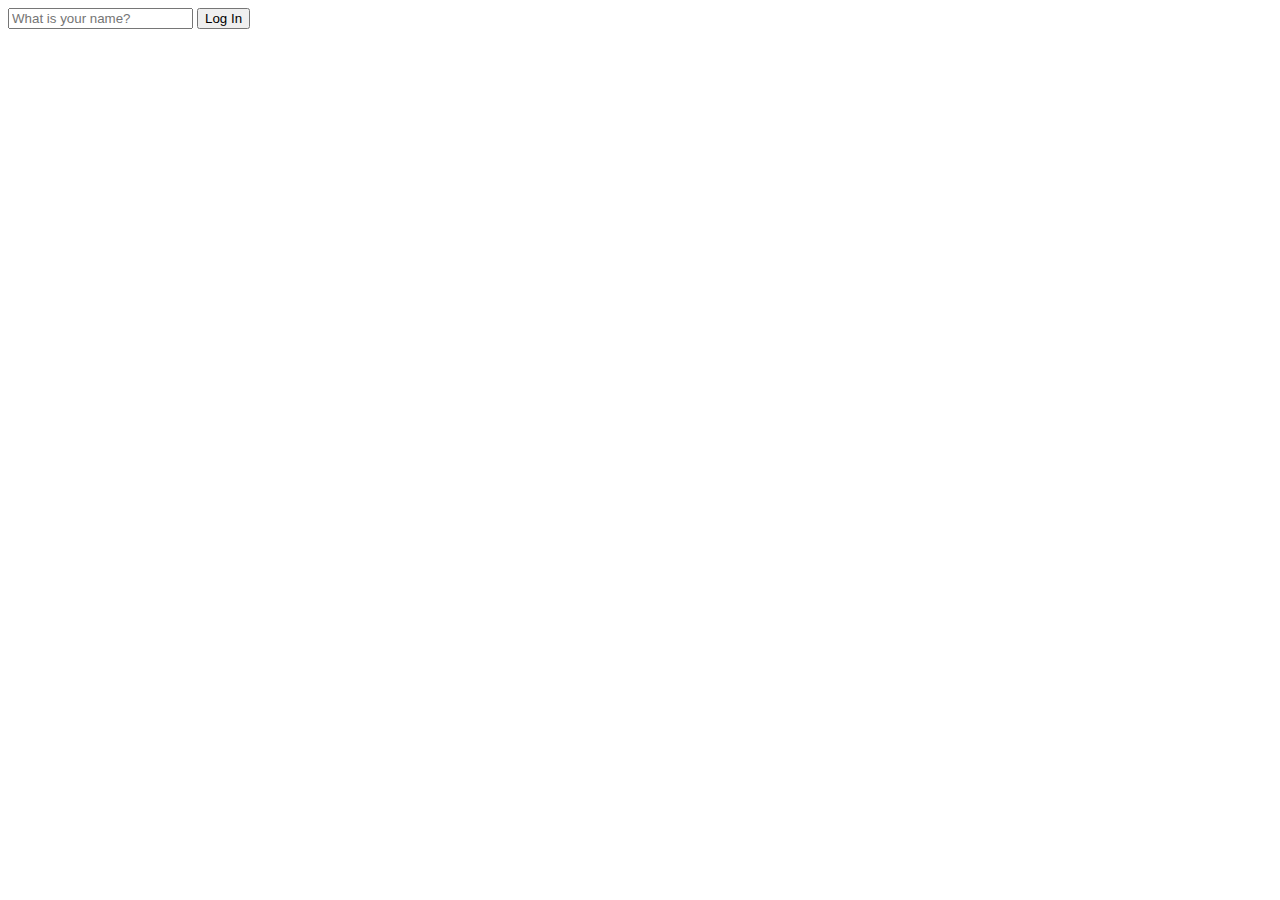
==== javaScript/index.html @ dc91528a "localStorage" ====
<!DOCTYPE html>
<html lang="en">
<head>
    <meta charset="UTF-8">
    <meta http-equiv="X-UA-Compatible" content="IE=edge">
    <meta name="viewport" content="width=device-width, initial-scale=1.0">
    <link rel="stylesheet" href="style.css"/>
    <title>Momentum App</title>
</head>
<body>
    <form class="hidden" id="login-form">
        <input required maxlength="15" type="text" placeholder="What is your name?"/>
        <input type="submit" value="Log In">
    </form>
    <h1 id="greeting" class="hidden"></h1>
    <script src="app.js"></script>
</body>
</html>
---- javaScript/style.css ----
.hidden {
    display: none;
}
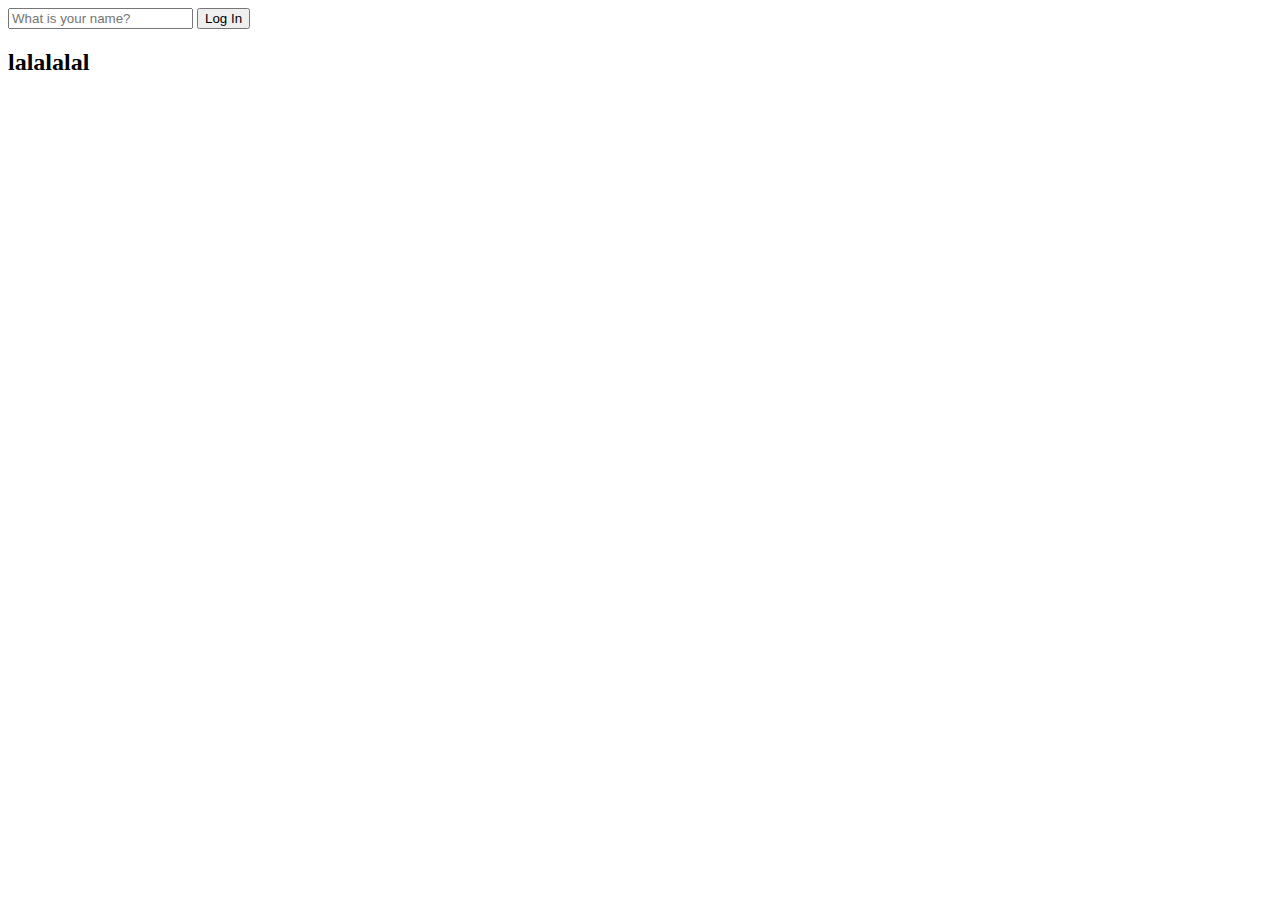
==== commit 56848471: "commit" ====
--- a/javaScript/index.html
+++ b/javaScript/index.html
@@ -4,7 +4,7 @@
     <meta charset="UTF-8">
     <meta http-equiv="X-UA-Compatible" content="IE=edge">
     <meta name="viewport" content="width=device-width, initial-scale=1.0">
-    <link rel="stylesheet" href="style.css"/>
+    <link rel="stylesheet" href="css/style.css"/>
     <title>Momentum App</title>
 </head>
 <body>
@@ -12,7 +12,9 @@
         <input required maxlength="15" type="text" placeholder="What is your name?"/>
         <input type="submit" value="Log In">
     </form>
+    <h2 id="clock">00:00</h2>
     <h1 id="greeting" class="hidden"></h1>
-    <script src="app.js"></script>
+    <script src="js/greeting.js"></script>
+    <script src="js/clock.js"></script>
 </body>
 </html>--- a/javaScript/css/style.css
+++ b/javaScript/css/style.css
@@ -0,0 +1,3 @@
+.hidden {
+    display: none;
+}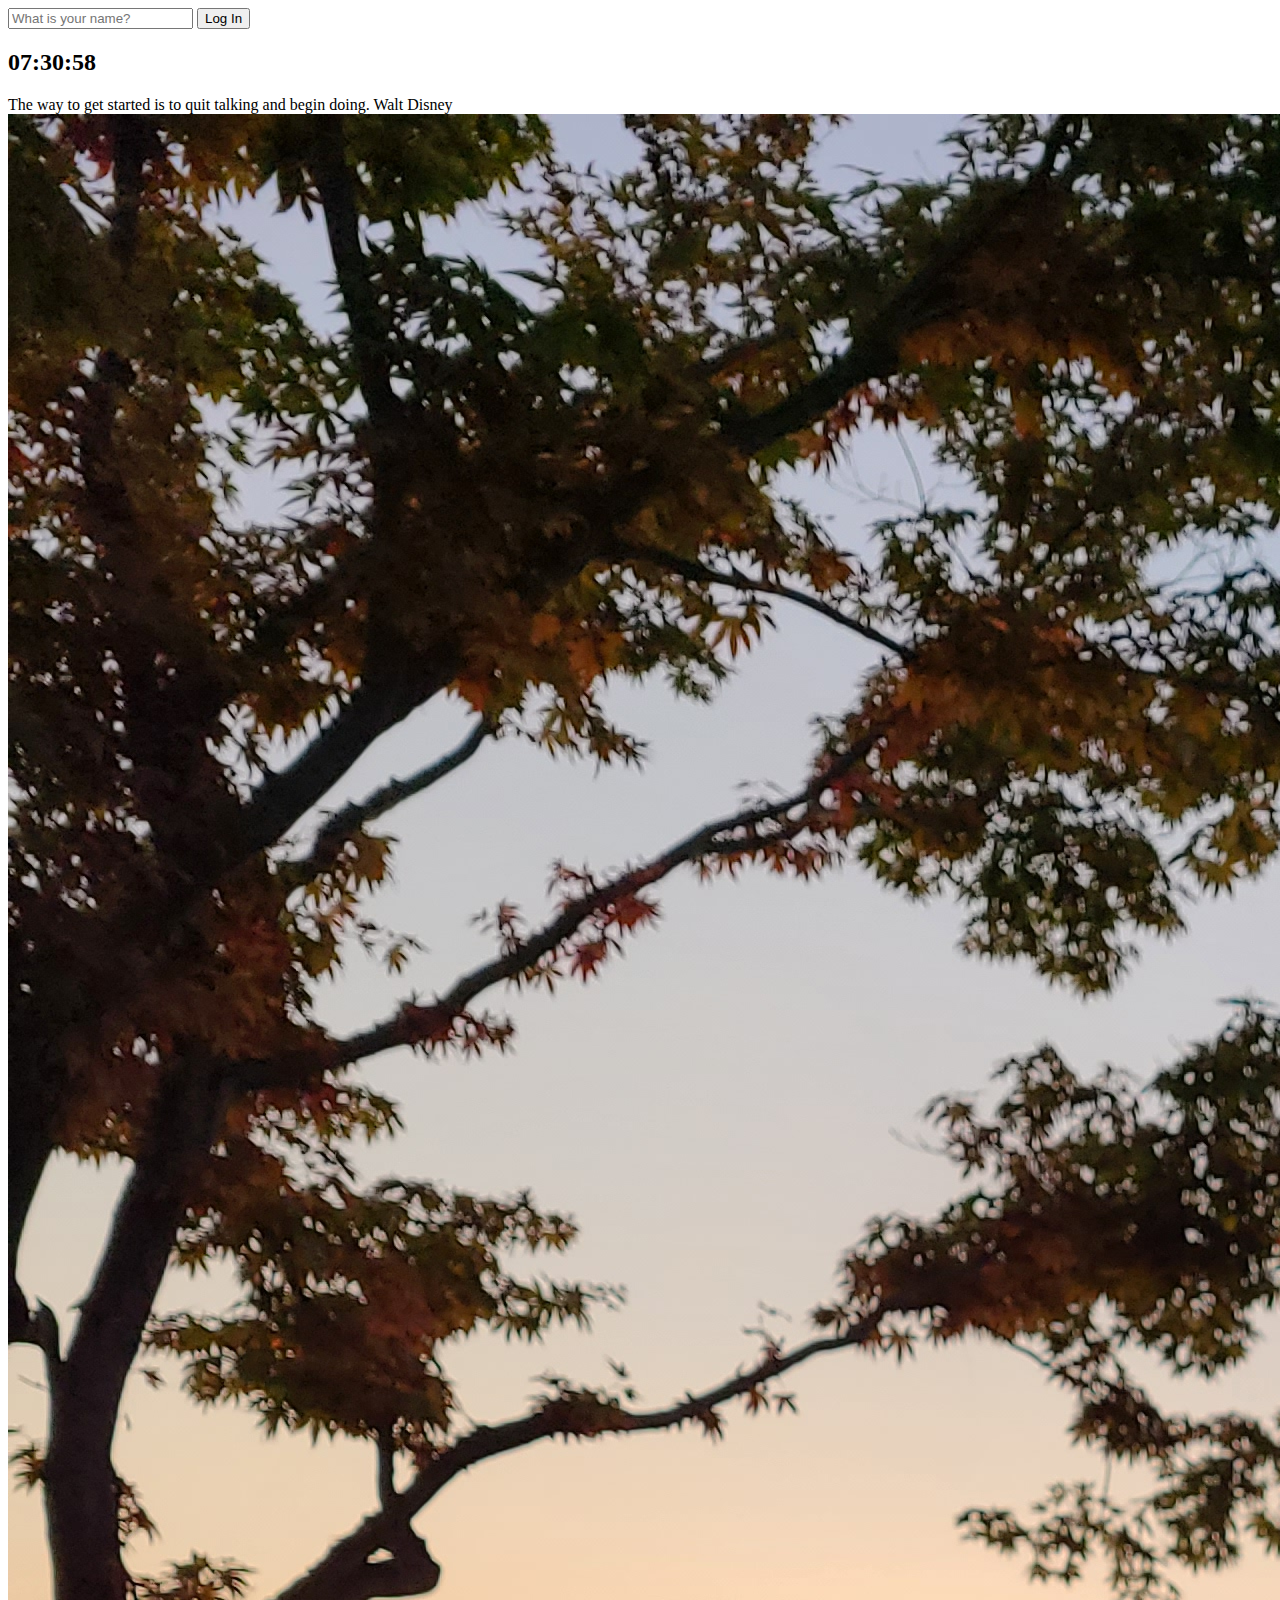
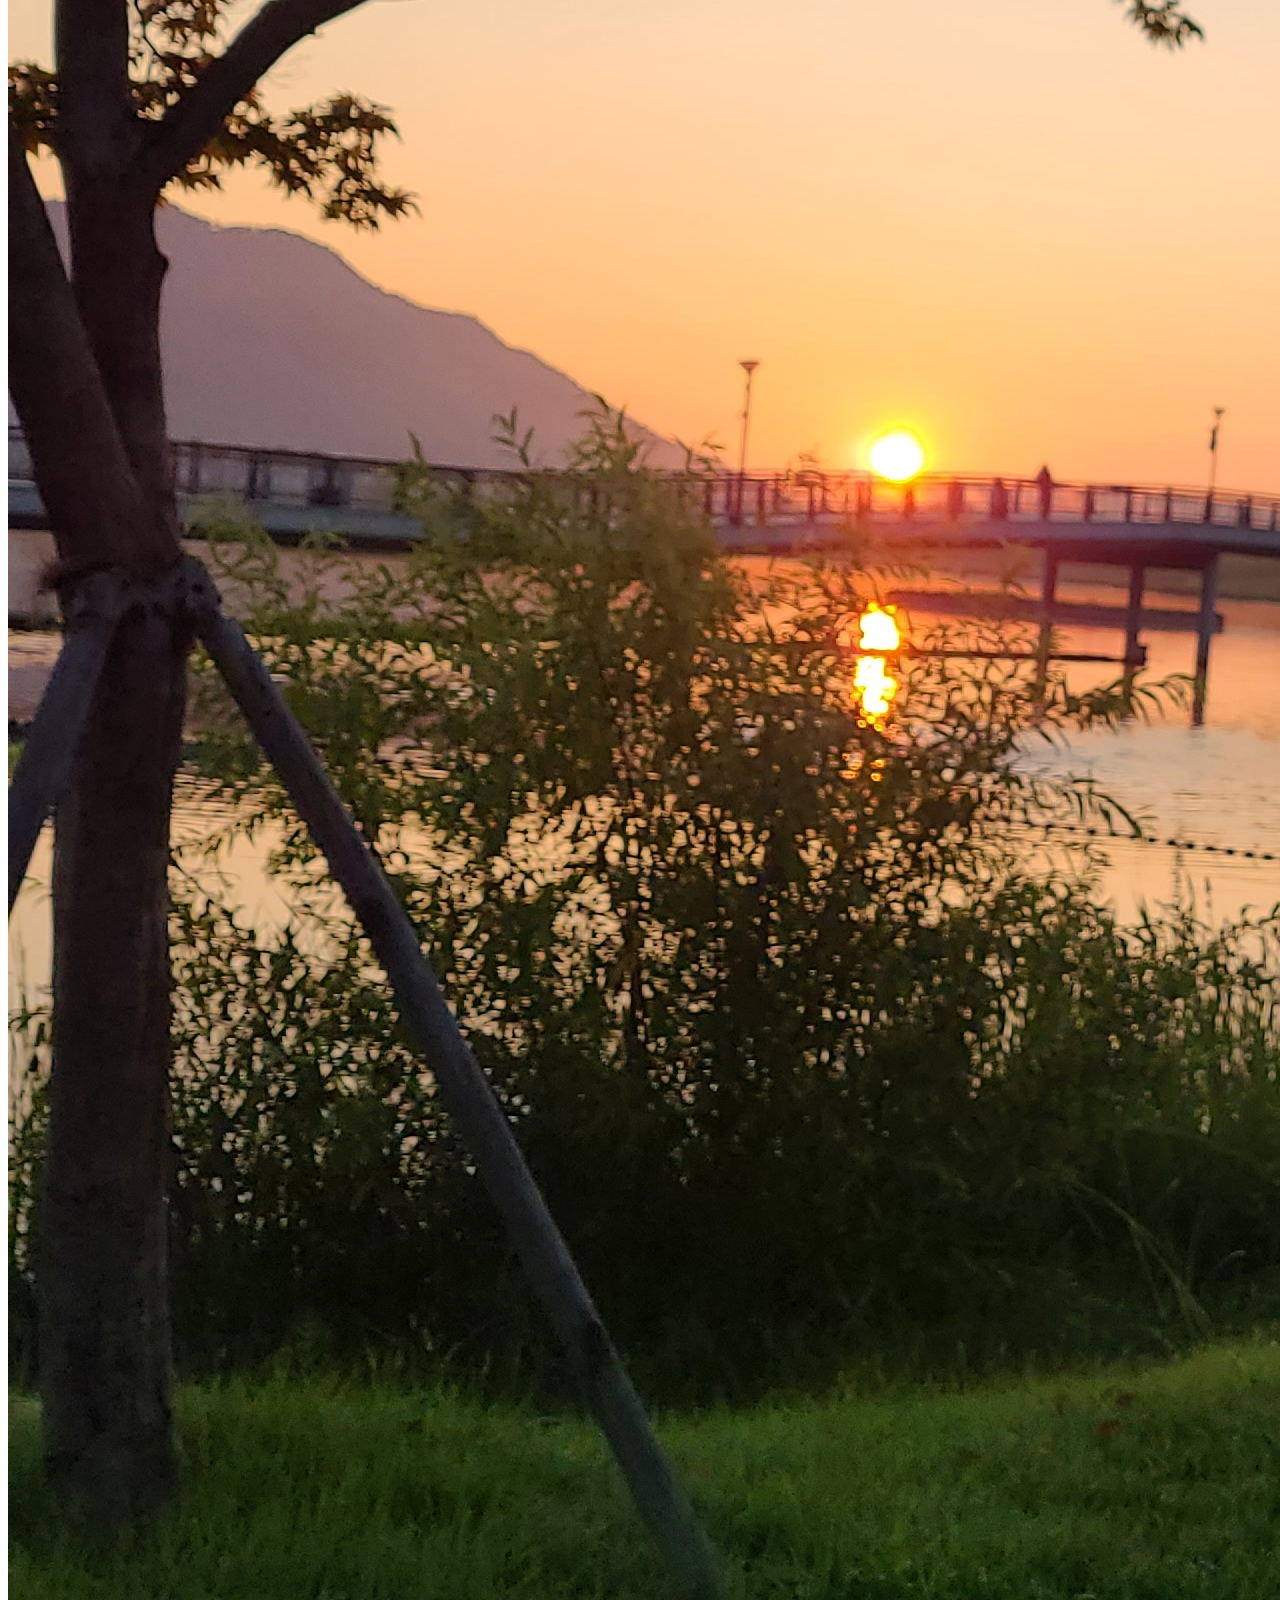
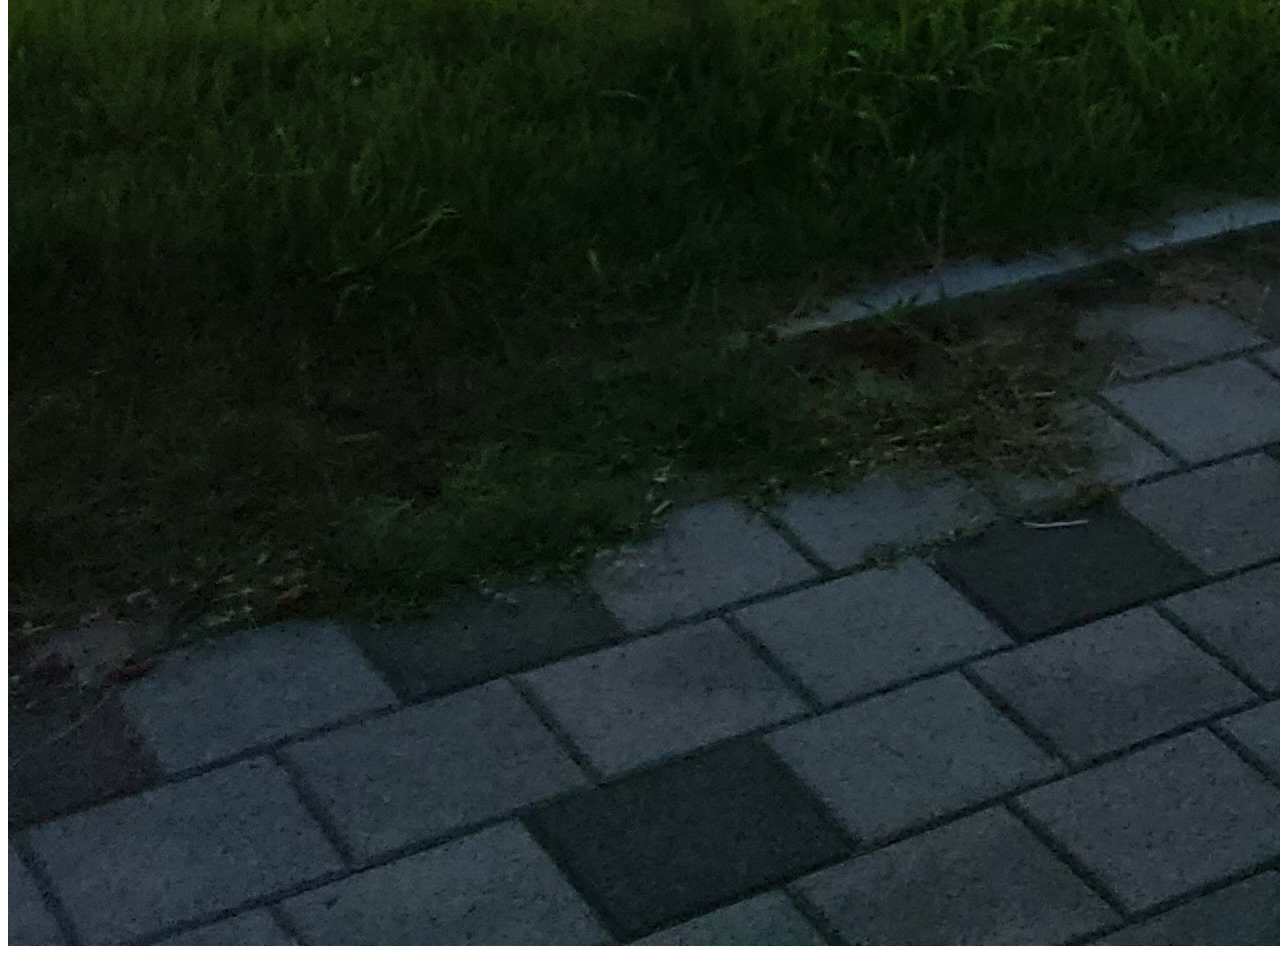
==== commit 12a4c56e: "Math func, createElement" ====
--- a/javaScript/index.html
+++ b/javaScript/index.html
@@ -14,7 +14,13 @@
     </form>
     <h2 id="clock">00:00</h2>
     <h1 id="greeting" class="hidden"></h1>
+    <div id="quote">
+        <span></span>
+        <span></span>
+    </div>
     <script src="js/greeting.js"></script>
     <script src="js/clock.js"></script>
+    <script src="js/quotes.js"></script>
+    <script src="js/background.js"></script>
 </body>
 </html>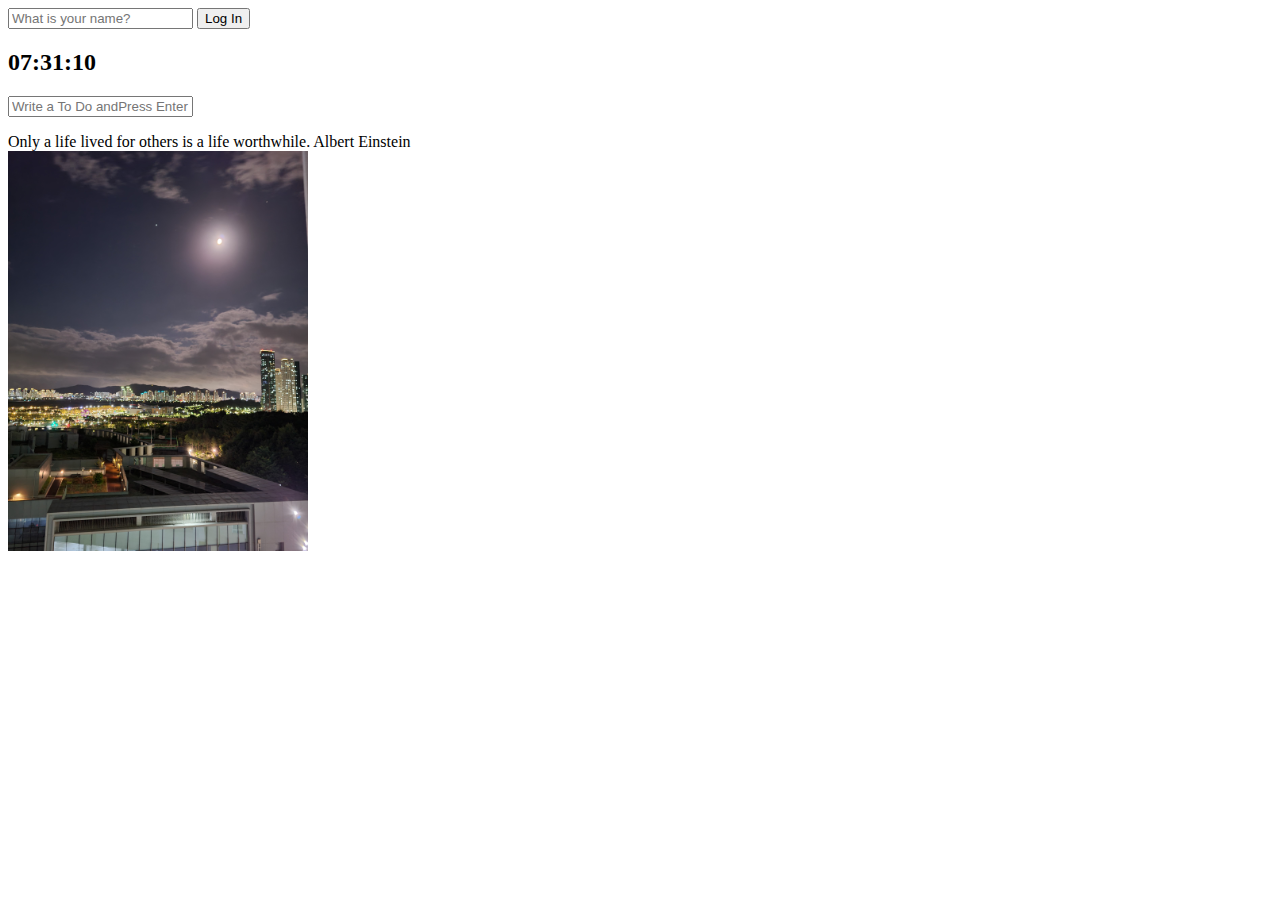
==== commit 67103b9c: "bash Test" ====
--- a/javaScript/index.html
+++ b/javaScript/index.html
@@ -14,6 +14,11 @@
     </form>
     <h2 id="clock">00:00</h2>
     <h1 id="greeting" class="hidden"></h1>
+    <!-- todo List -->
+    <form action="" id="todo-form">
+        <input type="text" placeholder="Write a To Do andPress Enter" name="" id="">
+    </form>
+    <ul id="todo-list"></ul>
     <div id="quote">
         <span></span>
         <span></span>
@@ -22,5 +27,6 @@
     <script src="js/clock.js"></script>
     <script src="js/quotes.js"></script>
     <script src="js/background.js"></script>
+    <script src="js/todo.js"></script>
 </body>
 </html>